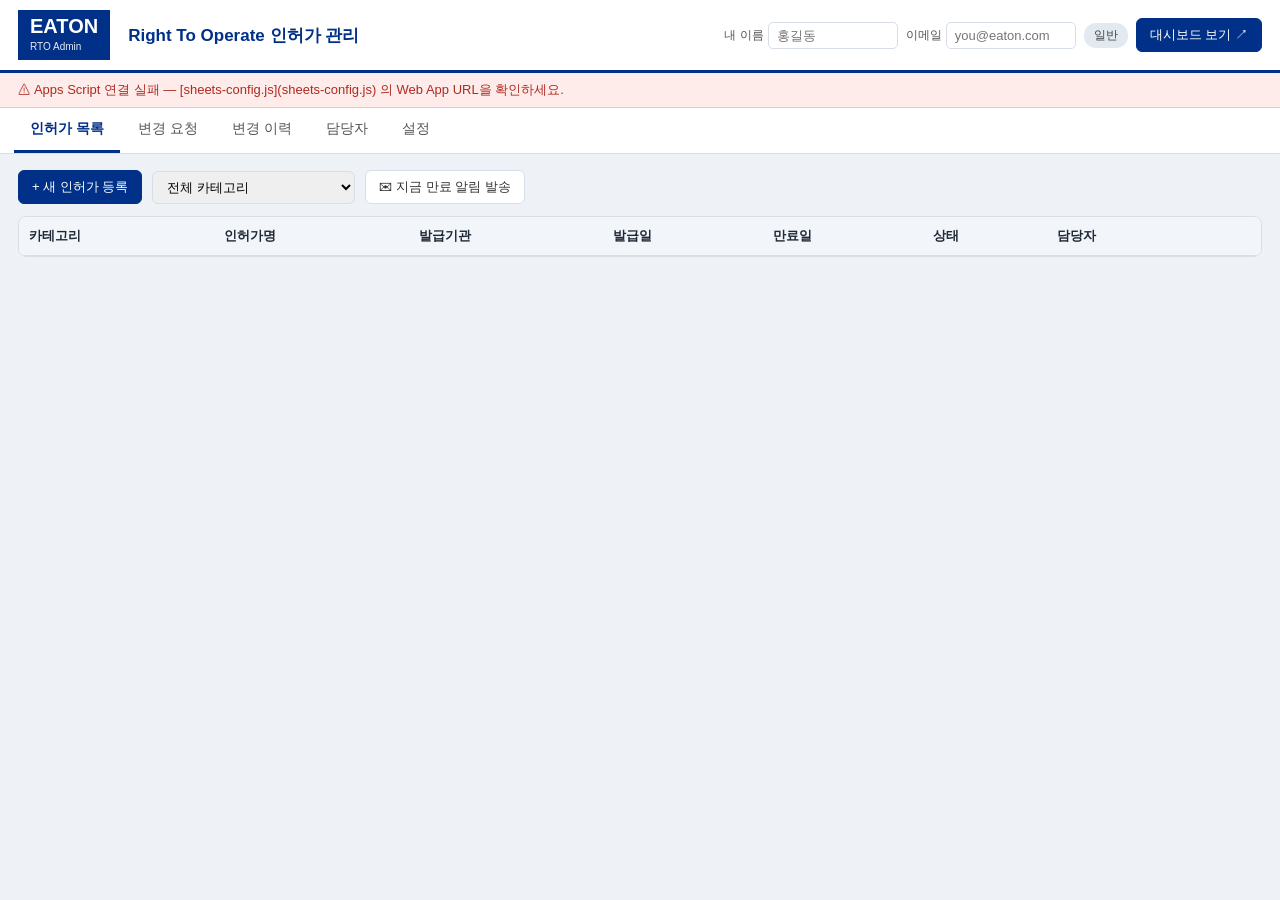
==== admin.html @ ec44a616 "Add files via upload" ====
<!DOCTYPE html>
<html lang="ko">
<head>
  <meta charset="UTF-8" />
  <meta name="viewport" content="width=device-width, initial-scale=1.0" />
  <title>RTO 관리자</title>
  <link rel="stylesheet" href="admin.css" />
</head>
<body>
  <header class="admin-top">
    <div class="brand">
      <span class="brand-name">EATON</span>
      <span class="brand-tag">RTO Admin</span>
    </div>
    <h1>Right To Operate 인허가 관리</h1>
    <div class="user-box">
      <label>내 이름 <input id="user-name" placeholder="홍길동" /></label>
      <label>이메일 <input id="user-email" placeholder="you@eaton.com" /></label>
      <span id="role-badge" class="role-badge">일반</span>
      <a href="index.html" class="btn primary" target="_blank">대시보드 보기 ↗</a>
    </div>
  </header>

  <div id="conn-banner" class="conn-banner" hidden>⚠ Apps Script 연결 실패 — [sheets-config.js](sheets-config.js) 의 Web App URL을 확인하세요.</div>

  <nav class="tabs">
    <button class="tab active" data-tab="permits">인허가 목록</button>
    <button class="tab" data-tab="requests">변경 요청 <span id="req-badge" class="badge" hidden>0</span></button>
    <button class="tab" data-tab="history">변경 이력</button>
    <button class="tab" data-tab="assignees">담당자</button>
    <button class="tab" data-tab="settings">설정</button>
  </nav>

  <main class="content">
    <!-- 인허가 목록 -->
    <section id="panel-permits" class="panel active">
      <div class="panel-bar">
        <button class="btn primary" id="btn-add">+ 새 인허가 등록</button>
        <select id="filter-category">
          <option value="">전체 카테고리</option>
          <option>Mandated Licenses/Permits</option>
          <option>Localized Licenses/Permits</option>
        </select>
        <button class="btn" id="btn-notify">✉ 지금 만료 알림 발송</button>
        <span class="hint" id="notify-result"></span>
      </div>
      <div class="table-scroll">
        <table class="admin-table">
          <thead>
            <tr>
              <th>카테고리</th><th>인허가명</th><th>발급기관</th><th>발급일</th>
              <th>만료일</th><th>상태</th><th>담당자</th><th></th>
            </tr>
          </thead>
          <tbody id="permits-body"></tbody>
        </table>
      </div>
    </section>

    <!-- 변경 요청 -->
    <section id="panel-requests" class="panel">
      <p class="hint">일반 사용자의 등록/수정/삭제 요청이 여기에 쌓입니다. 팀장(설정의 lead_email)이 승인하면 반영되고, 변경 이력에 기록됩니다.</p>
      <div class="table-scroll">
        <table class="admin-table">
          <thead>
            <tr><th>요청일</th><th>유형</th><th>인허가명</th><th>요청자</th><th>상태</th><th></th></tr>
          </thead>
          <tbody id="requests-body"></tbody>
        </table>
      </div>
    </section>

    <!-- 변경 이력 -->
    <section id="panel-history" class="panel">
      <div class="table-scroll">
        <table class="admin-table">
          <thead>
            <tr><th>일시</th><th>유형</th><th>인허가명</th><th>변경 내용</th><th>변경자</th></tr>
          </thead>
          <tbody id="history-body"></tbody>
        </table>
      </div>
    </section>

    <!-- 담당자 -->
    <section id="panel-assignees" class="panel">
      <p class="hint">담당자는 인허가 등록/수정 시 입력한 담당자 이메일에서 자동 수집됩니다.</p>
      <div class="table-scroll">
        <table class="admin-table">
          <thead><tr><th>이름</th><th>이메일</th><th>역할</th></tr></thead>
          <tbody id="assignees-body"></tbody>
        </table>
      </div>
    </section>

    <!-- 설정 -->
    <section id="panel-settings" class="panel">
      <form id="settings-form" class="settings-grid">
        <label>회사명 <input name="company" /></label>
        <label>사업장명(영문) <input name="site_name" /></label>
        <label>대시보드 제목 <input name="title" /></label>
        <label>담당 연락처 <input name="contact" /></label>
        <label>검토 시작 기준(일) <input name="alert_days" type="number" min="1" /></label>
        <label>알림 발송 시점(D-N, 콤마구분) <input name="reminder_buckets" /></label>
        <label>팀장 이름 <input name="lead_name" /></label>
        <label>팀장 이메일 <input name="lead_email" /></label>
        <label class="wide">Google Apps Script Web App URL <input name="apps_script_url" placeholder="https://script.google.com/macros/s/…/exec" /></label>
        <div class="wide">
          <button type="submit" class="btn primary">설정 저장</button>
          <span class="hint" id="settings-result"></span>
        </div>
      </form>
    </section>
  </main>

  <!-- 인허가 등록/수정 모달 -->
  <dialog id="permit-dialog">
    <form id="permit-form" method="dialog">
      <h2 id="dialog-title">새 인허가 등록</h2>
      <input type="hidden" name="id" />
      <div class="form-grid">
        <label>카테고리
          <select name="category">
            <option>Mandated Licenses/Permits</option>
            <option>Localized Licenses/Permits</option>
          </select>
        </label>
        <label>담당자 이름 <input name="assignee_name" /></label>
        <label class="wide">인허가명(한글) * <input name="description" required /></label>
        <label class="wide">영문 명칭 <input name="description_en" /></label>
        <label>발급기관 <input name="issuing_agency" /></label>
        <label>정렬순서 <input name="sort_order" type="number" value="0" /></label>
        <label>발급일 <input name="issue_date" type="date" /></label>
        <label>만료일 <input name="due_date" type="date" /></label>
        <label class="check-label"><input type="checkbox" id="issue-none" /> 발급일 해당 없음(N/A)</label>
        <label class="check-label"><input type="checkbox" id="due-none" /> 만료일 해당 없음(N/A)</label>
        <label>수동 상태
          <select name="status_override">
            <option value="">자동 계산</option>
            <option value="ok">최신 상태</option>
            <option value="review">갱신·검토 중</option>
            <option value="expired">만료</option>
            <option value="none">해당 없음</option>
          </select>
        </label>
        <label class="wide">담당자 이메일(알림 수신) <input name="assignee_email" type="email" /></label>
        <label class="wide">변경 사유/메모 <input name="note" placeholder="팀장 승인 요청 시 함께 전달됩니다" /></label>
      </div>
      <div class="dialog-actions">
        <button type="button" class="btn" id="btn-cancel">취소</button>
        <button type="submit" class="btn primary" id="btn-save">저장</button>
      </div>
    </form>
  </dialog>

  <script type="module" src="admin.js"></script>
</body>
</html>
---- admin.css ----
:root {
  --blue: #003087;
  --blue-light: #1a6dc8;
  --border: #d7dee6;
  --text: #1f2937;
  --ok: #2e9e44;
  --review: #f5b400;
  --expired: #d93025;
}

* { box-sizing: border-box; margin: 0; padding: 0; }
html, body { height: 100%; }
body {
  font-family: "Segoe UI", "Malgun Gothic", "Apple SD Gothic Neo", sans-serif;
  color: var(--text); background: #eef2f6;
  display: flex; flex-direction: column;
}

.admin-top {
  display: flex; align-items: center; gap: 18px;
  padding: 10px 18px; background: #fff; border-bottom: 3px solid var(--blue);
}
.brand { background: var(--blue); color: #fff; padding: 6px 12px; }
.brand-name { font-size: 20px; font-weight: 800; display: block; line-height: 1; }
.brand-tag { font-size: 10px; opacity: .9; }
.admin-top h1 { flex: 1; font-size: 17px; color: var(--blue); }
.user-box { display: flex; align-items: center; gap: 8px; flex-wrap: wrap; }
.user-box label { font-size: 12px; color: #555; display: flex; align-items: center; gap: 4px; }
.user-box input { padding: 5px 8px; border: 1px solid var(--border); border-radius: 5px; font-size: 13px; width: 130px; }
.role-badge { padding: 4px 10px; border-radius: 12px; font-size: 12px; background: #e3e9f0; color: #444; }
.role-badge.lead { background: var(--blue); color: #fff; }

.conn-banner { background: #fdecea; color: #b02a20; padding: 8px 18px; font-size: 13px; border-bottom: 1px solid #f0c3bf; }

.tabs { display: flex; gap: 2px; background: #fff; padding: 0 14px; border-bottom: 1px solid var(--border); }
.tab {
  padding: 12px 16px; border: none; background: none; cursor: pointer;
  font-size: 14px; color: #555; border-bottom: 3px solid transparent;
}
.tab.active { color: var(--blue); font-weight: 700; border-bottom-color: var(--blue); }
.badge { background: var(--expired); color: #fff; border-radius: 10px; padding: 1px 7px; font-size: 11px; margin-left: 4px; }

.content { flex: 1; padding: 16px 18px; overflow: auto; }
.panel { display: none; }
.panel.active { display: block; }

.panel-bar { display: flex; align-items: center; gap: 10px; margin-bottom: 12px; flex-wrap: wrap; }
.panel-bar input, .panel-bar select {
  padding: 7px 10px; border: 1px solid var(--border); border-radius: 6px; font-size: 13px;
}
.hint { font-size: 12px; color: #777; }

.btn {
  display: inline-flex; align-items: center; gap: 5px;
  padding: 7px 13px; border-radius: 6px; cursor: pointer; font-size: 13px;
  border: 1px solid var(--border); background: #fff; color: #333; text-decoration: none;
}
.btn:hover { background: #f0f4f8; }
.btn.primary { background: var(--blue); color: #fff; border-color: var(--blue); }
.btn.primary:hover { background: #0a2f73; }
.btn.danger { color: var(--expired); border-color: #f0c3bf; }
.btn.small { padding: 4px 9px; font-size: 12px; }

.table-scroll { overflow: auto; background: #fff; border: 1px solid var(--border); border-radius: 8px; }
.admin-table { width: 100%; border-collapse: collapse; font-size: 13px; }
.admin-table th { background: #f2f5f9; text-align: left; padding: 10px; border-bottom: 1px solid var(--border); white-space: nowrap; }
.admin-table td { padding: 9px 10px; border-bottom: 1px solid #eef1f4; vertical-align: middle; }
.admin-table tr:last-child td { border-bottom: none; }
.admin-table tbody tr:hover { background: #f7fafd; }

.status-badge {
  display: inline-block; min-width: 70px; text-align: center;
  padding: 4px 8px; border-radius: 4px; color: #fff; font-weight: 700; font-size: 12px;
}
.status-badge.ok { background: var(--ok); }
.status-badge.review { background: var(--review); color: #333; }
.status-badge.expired { background: var(--expired); }

.req-badge { display: inline-block; padding: 2px 8px; border-radius: 10px; font-size: 11px; }
.req-badge.pending { background: #fff3cd; color: #856404; }
.req-badge.approved { background: #d7f0dd; color: #176b34; }
.req-badge.rejected { background: #fdecea; color: #b02a20; }

.settings-grid { display: grid; grid-template-columns: 1fr 1fr; gap: 14px; max-width: 820px; background: #fff; padding: 18px; border-radius: 8px; border: 1px solid var(--border); }
.settings-grid label { display: flex; flex-direction: column; gap: 5px; font-size: 13px; color: #444; }
.settings-grid input { padding: 8px 10px; border: 1px solid var(--border); border-radius: 6px; font-size: 13px; }
.settings-grid .wide { grid-column: 1 / -1; }

dialog {
  border: none; border-radius: 10px; padding: 22px; width: min(640px, 92vw);
  box-shadow: 0 12px 40px rgba(0,0,0,.25);
}
dialog::backdrop { background: rgba(0,0,0,.35); }
dialog h2 { margin-bottom: 14px; color: var(--blue); font-size: 17px; }
.form-grid { display: grid; grid-template-columns: 1fr 1fr; gap: 12px; }
.form-grid label { display: flex; flex-direction: column; gap: 5px; font-size: 13px; color: #444; }
.form-grid input, .form-grid select { padding: 8px 10px; border: 1px solid var(--border); border-radius: 6px; font-size: 13px; }
.form-grid .wide { grid-column: 1 / -1; }
.form-grid .check-label { flex-direction: row; align-items: center; gap: 6px; align-self: end; padding-bottom: 8px; }
.form-grid .check-label input { width: auto; }
.dialog-actions { display: flex; justify-content: flex-end; gap: 10px; margin-top: 18px; }
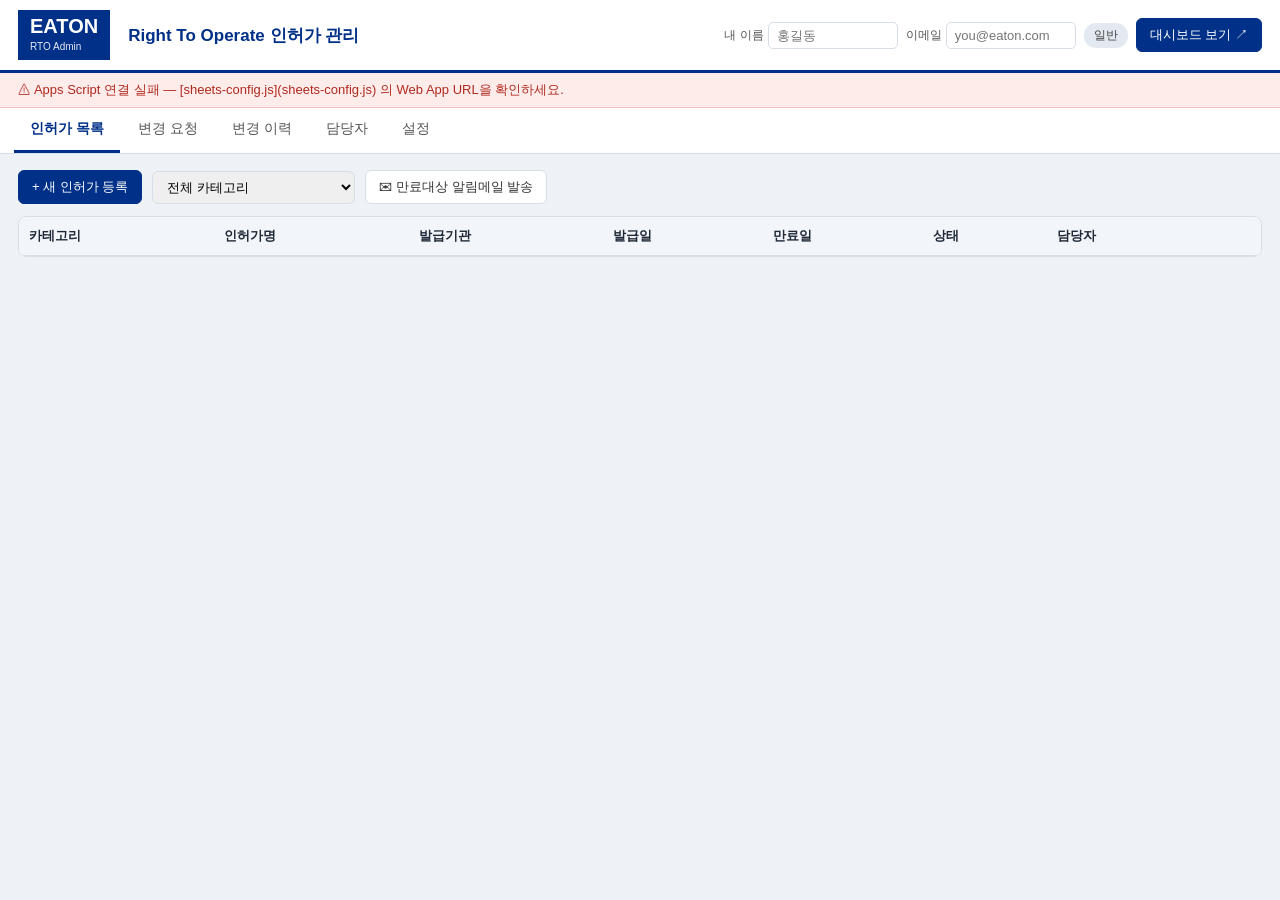
==== commit 09c06944: "Add files via upload" ====
--- a/admin.html
+++ b/admin.html
@@ -41,7 +41,7 @@
           <option>Mandated Licenses/Permits</option>
           <option>Localized Licenses/Permits</option>
         </select>
-        <button class="btn" id="btn-notify">✉ 지금 만료 알림 발송</button>
+        <button class="btn" id="btn-notify">✉ 만료대상 알림메일 발송</button>
         <span class="hint" id="notify-result"></span>
       </div>
       <div class="table-scroll">
@@ -110,6 +110,16 @@
           <span class="hint" id="settings-result"></span>
         </div>
       </form>
+
+      <div class="test-mail">
+        <h3>메일 시험발송</h3>
+        <div class="test-mail-row">
+          <label class="check-label"><input type="checkbox" id="test-mail-lead" checked /> 팀장</label>
+          <label class="check-label"><input type="checkbox" id="test-mail-assignees" /> 담당자 전체</label>
+          <button type="button" class="btn" id="btn-test-mail">메일 시험발송</button>
+          <span class="hint" id="test-mail-result"></span>
+        </div>
+      </div>
     </section>
   </main>
 
@@ -153,6 +163,16 @@
     </form>
   </dialog>
 
+  <!-- 만료 알림 발송 확인 모달 -->
+  <dialog id="notify-dialog">
+    <h2>만료대상 알림메일 발송</h2>
+    <div id="notify-preview" class="notify-preview"></div>
+    <div class="dialog-actions">
+      <button type="button" class="btn" id="btn-notify-cancel">취소</button>
+      <button type="button" class="btn primary" id="btn-notify-send">알림 메일 발송하기</button>
+    </div>
+  </dialog>
+
   <script type="module" src="admin.js"></script>
 </body>
 </html>
--- a/admin.css
+++ b/admin.css
@@ -75,6 +75,7 @@
 .status-badge.ok { background: var(--ok); }
 .status-badge.review { background: var(--review); color: #333; }
 .status-badge.expired { background: var(--expired); }
+.status-badge.none { background: #fff; color: var(--text); border: 1px solid var(--border); }
 
 .req-badge { display: inline-block; padding: 2px 8px; border-radius: 10px; font-size: 11px; }
 .req-badge.pending { background: #fff3cd; color: #856404; }
@@ -86,6 +87,15 @@
 .settings-grid input { padding: 8px 10px; border: 1px solid var(--border); border-radius: 6px; font-size: 13px; }
 .settings-grid .wide { grid-column: 1 / -1; }
 
+.test-mail { max-width: 820px; background: #fff; padding: 18px; border-radius: 8px; border: 1px solid var(--border); margin-top: 14px; }
+.test-mail h3 { font-size: 14px; color: var(--blue); margin-bottom: 10px; }
+.test-mail-row { display: flex; align-items: center; gap: 14px; flex-wrap: wrap; }
+.test-mail-row .check-label { flex-direction: row; align-items: center; gap: 5px; font-size: 13px; color: #444; }
+.test-mail-row .hint { font-size: 12px; color: #888; }
+
+.notify-preview { margin-bottom: 14px; }
+.notify-summary { font-size: 13px; color: #444; margin-bottom: 8px; }
+#notify-dialog { width: min(720px, 94vw); }
 dialog {
   border: none; border-radius: 10px; padding: 22px; width: min(640px, 92vw);
   box-shadow: 0 12px 40px rgba(0,0,0,.25);
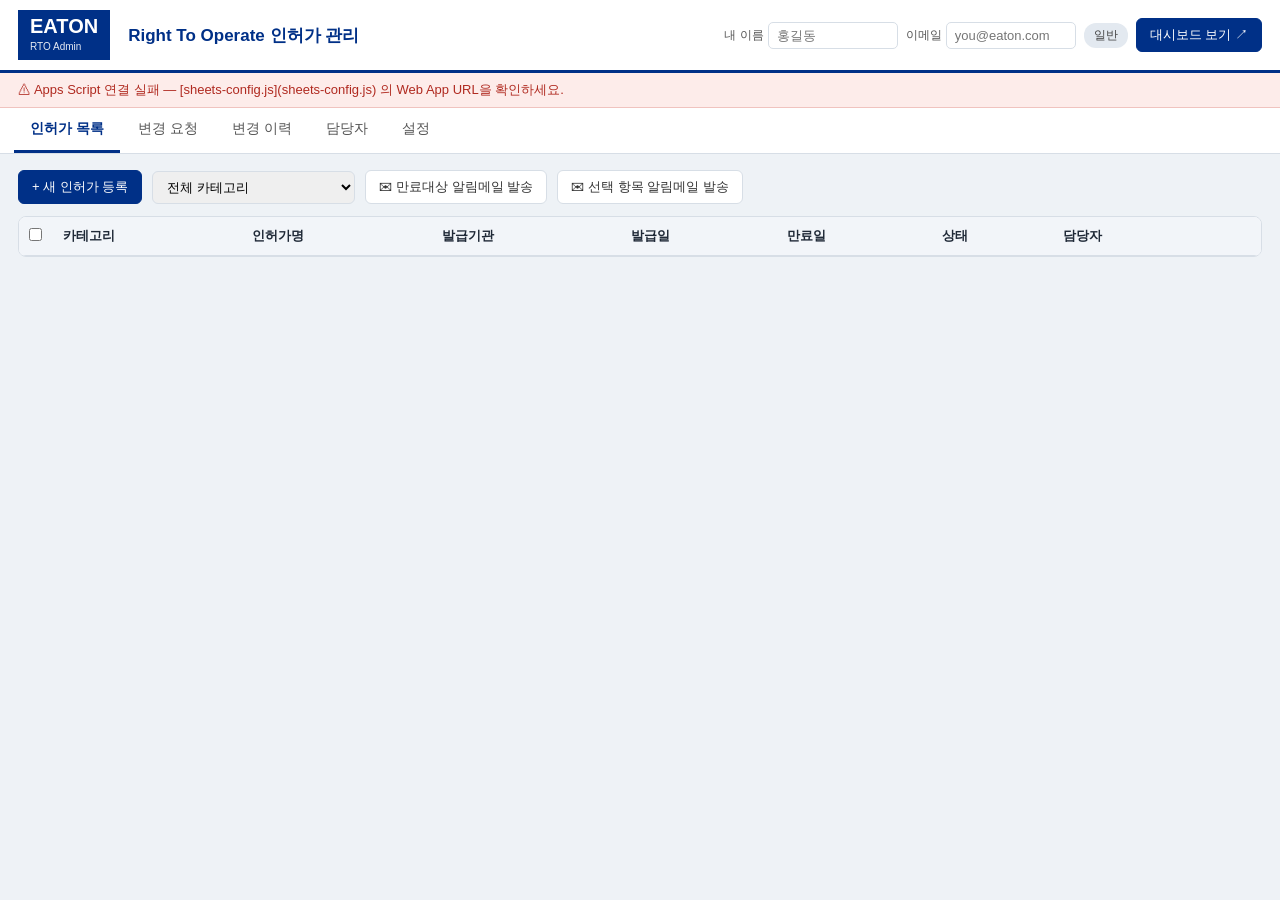
==== commit 15b83ac3: "Add files via upload" ====
--- a/admin.html
+++ b/admin.html
@@ -42,12 +42,14 @@
           <option>Localized Licenses/Permits</option>
         </select>
         <button class="btn" id="btn-notify">✉ 만료대상 알림메일 발송</button>
+        <button class="btn" id="btn-notify-selected">✉ 선택 항목 알림메일 발송</button>
         <span class="hint" id="notify-result"></span>
       </div>
       <div class="table-scroll">
         <table class="admin-table">
           <thead>
             <tr>
+              <th class="col-check"><input type="checkbox" id="check-all" title="전체 선택" /></th>
               <th>카테고리</th><th>인허가명</th><th>발급기관</th><th>발급일</th>
               <th>만료일</th><th>상태</th><th>담당자</th><th></th>
             </tr>
@@ -165,7 +167,7 @@
 
   <!-- 만료 알림 발송 확인 모달 -->
   <dialog id="notify-dialog">
-    <h2>만료대상 알림메일 발송</h2>
+    <h2 id="notify-dialog-title">만료대상 알림메일 발송</h2>
     <div id="notify-preview" class="notify-preview"></div>
     <div class="dialog-actions">
       <button type="button" class="btn" id="btn-notify-cancel">취소</button>
--- a/admin.css
+++ b/admin.css
@@ -95,7 +95,10 @@
 
 .notify-preview { margin-bottom: 14px; }
 .notify-summary { font-size: 13px; color: #444; margin-bottom: 8px; }
+.warn { color: var(--expired); font-weight: 700; }
 #notify-dialog { width: min(720px, 94vw); }
+.col-check { width: 34px; text-align: center; }
+.col-check input { cursor: pointer; }
 dialog {
   border: none; border-radius: 10px; padding: 22px; width: min(640px, 92vw);
   box-shadow: 0 12px 40px rgba(0,0,0,.25);
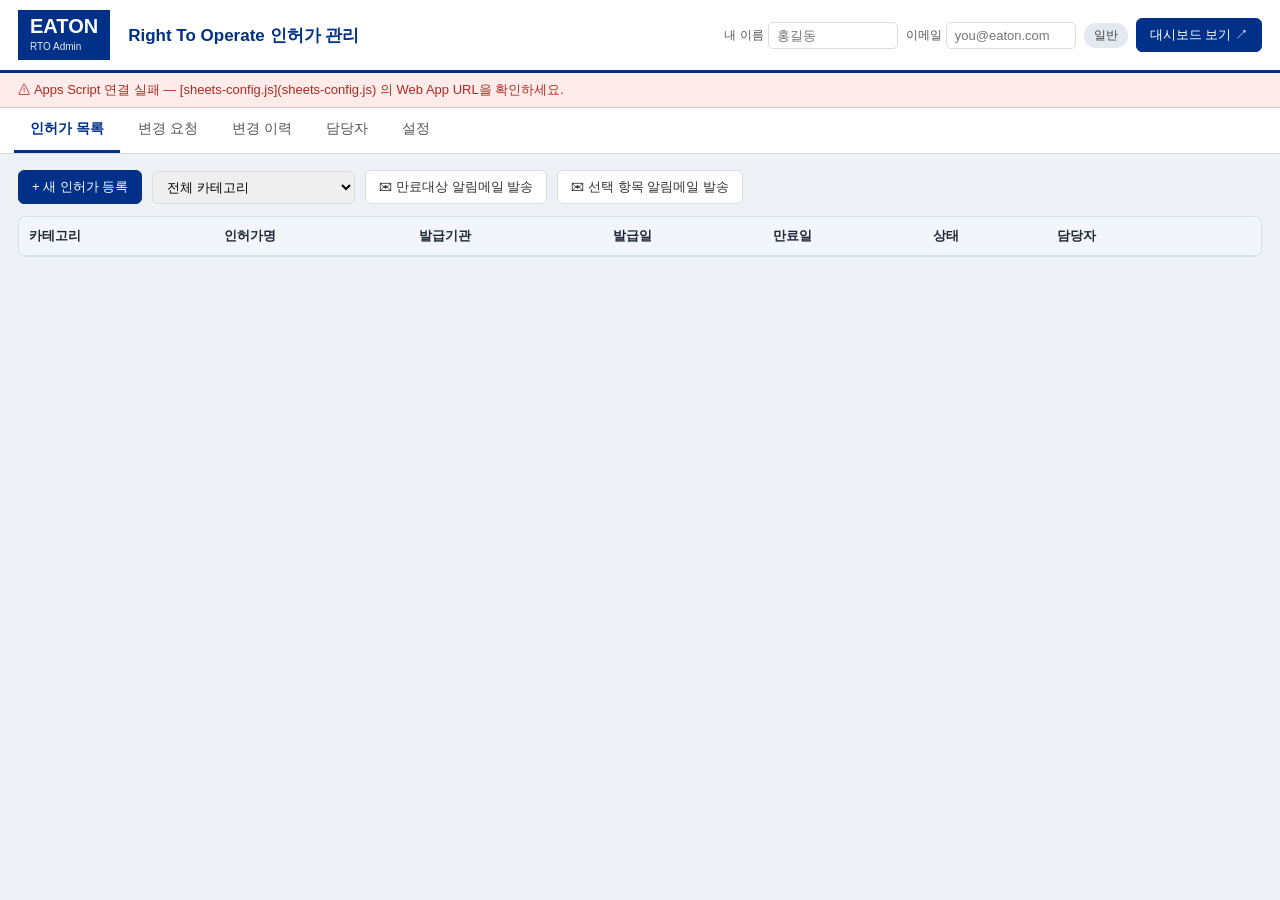
==== commit 194f10d2: "Add files via upload" ====
--- a/admin.html
+++ b/admin.html
@@ -49,7 +49,6 @@
         <table class="admin-table">
           <thead>
             <tr>
-              <th class="col-check"><input type="checkbox" id="check-all" title="전체 선택" /></th>
               <th>카테고리</th><th>인허가명</th><th>발급기관</th><th>발급일</th>
               <th>만료일</th><th>상태</th><th>담당자</th><th></th>
             </tr>
@@ -175,6 +174,23 @@
     </div>
   </dialog>
 
+  <!-- 선택 항목 알림메일 발송 모달 -->
+  <dialog id="selected-notify-dialog">
+    <h2>선택 항목 알림메일 발송</h2>
+    <p class="hint">알림메일을 보낼 인허가 항목을 클릭해 선택하세요. 담당자 이메일이 등록된 항목만 발송됩니다.</p>
+    <div id="selected-notify-summary" class="notify-summary"></div>
+    <div class="table-scroll selected-notify-scroll">
+      <div class="selected-notify-head">
+        <label class="check-label"><input type="checkbox" id="selected-notify-check-all" /> 전체 선택</label>
+      </div>
+      <div id="selected-notify-list" class="selected-notify-list"></div>
+    </div>
+    <div class="dialog-actions">
+      <button type="button" class="btn" id="btn-selected-notify-cancel">취소</button>
+      <button type="button" class="btn primary" id="btn-selected-notify-send">메일알림 발송하기</button>
+    </div>
+  </dialog>
+
   <script type="module" src="admin.js"></script>
 </body>
 </html>
--- a/admin.css
+++ b/admin.css
@@ -97,8 +97,29 @@
 .notify-summary { font-size: 13px; color: #444; margin-bottom: 8px; }
 .warn { color: var(--expired); font-weight: 700; }
 #notify-dialog { width: min(720px, 94vw); }
-.col-check { width: 34px; text-align: center; }
-.col-check input { cursor: pointer; }
+#selected-notify-dialog { width: min(760px, 94vw); }
+.selected-notify-scroll { max-height: 420px; overflow: auto; }
+.selected-notify-head {
+  position: sticky; top: 0; z-index: 1;
+  padding: 8px 12px; background: #f2f5f9; border-bottom: 1px solid var(--border);
+}
+.selected-notify-head .check-label {
+  display: inline-flex; align-items: center; gap: 6px;
+  font-size: 13px; color: #444; cursor: pointer;
+}
+.selected-notify-list { display: flex; flex-direction: column; }
+.sel-item {
+  display: flex; align-items: center; gap: 10px;
+  padding: 9px 12px; border-bottom: 1px solid #eef1f4;
+  font-size: 13px; cursor: pointer;
+}
+.sel-item:hover { background: #f7fafd; }
+.sel-item.no-email { opacity: .6; cursor: not-allowed; }
+.sel-item input[type="checkbox"] { width: 16px; height: 16px; cursor: pointer; flex: none; }
+.sel-name { flex: 1; font-weight: 600; color: var(--text); }
+.sel-meta { color: #666; white-space: nowrap; }
+.sel-email { color: #888; font-size: 12px; white-space: nowrap; }
+.sel-empty { padding: 16px; color: #888; font-size: 13px; }
 dialog {
   border: none; border-radius: 10px; padding: 22px; width: min(640px, 92vw);
   box-shadow: 0 12px 40px rgba(0,0,0,.25);
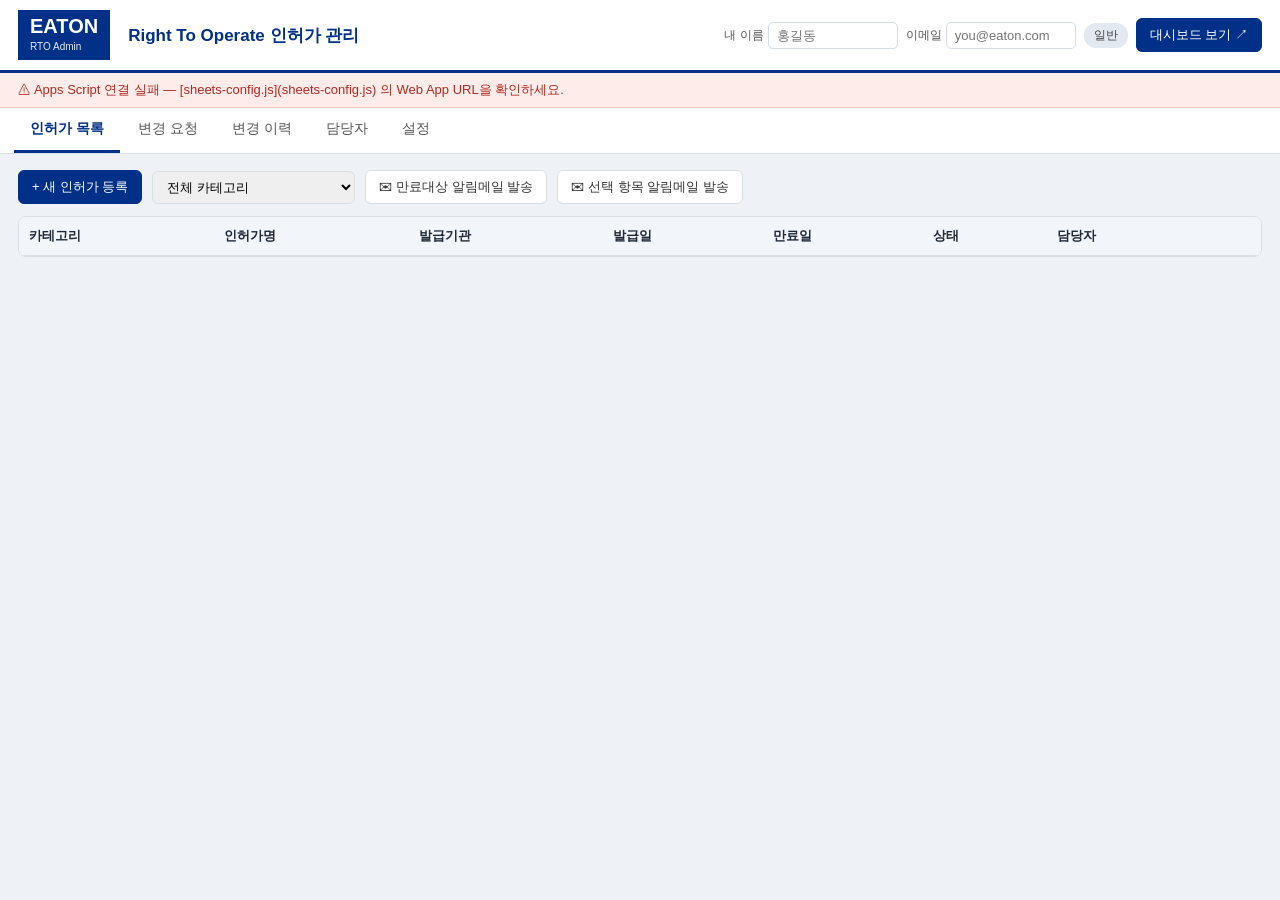
==== commit 61d82102: "Add files via upload" ====
--- a/admin.html
+++ b/admin.html
@@ -177,7 +177,7 @@
   <!-- 선택 항목 알림메일 발송 모달 -->
   <dialog id="selected-notify-dialog">
     <h2>선택 항목 알림메일 발송</h2>
-    <p class="hint">알림메일을 보낼 인허가 항목을 클릭해 선택하세요. 담당자 이메일이 등록된 항목만 발송됩니다.</p>
+    <p class="hint">알림메일을 보낼 인허가 항목을 클릭해 선택하세요. 담당자 이메일이 없는 항목은 발송에서 제외됩니다.</p>
     <div id="selected-notify-summary" class="notify-summary"></div>
     <div class="table-scroll selected-notify-scroll">
       <div class="selected-notify-head">
--- a/admin.css
+++ b/admin.css
@@ -114,7 +114,7 @@
   font-size: 13px; cursor: pointer;
 }
 .sel-item:hover { background: #f7fafd; }
-.sel-item.no-email { opacity: .6; cursor: not-allowed; }
+.sel-item.no-email { opacity: .7; }
 .sel-item input[type="checkbox"] { width: 16px; height: 16px; cursor: pointer; flex: none; }
 .sel-name { flex: 1; font-weight: 600; color: var(--text); }
 .sel-meta { color: #666; white-space: nowrap; }
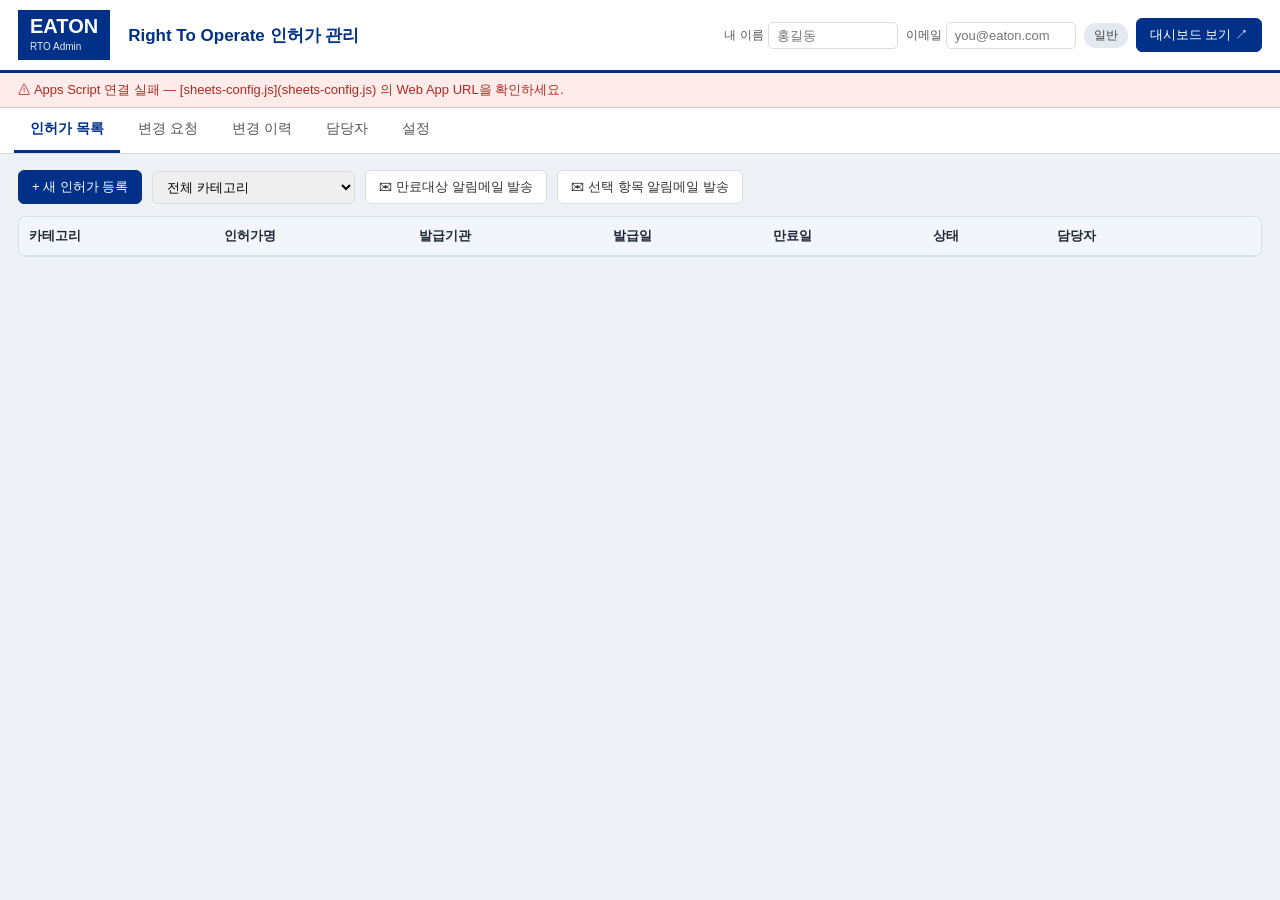
==== commit 2ce51a82: "Add files via upload" ====
--- a/admin.html
+++ b/admin.html
@@ -105,6 +105,7 @@
         <label>알림 발송 시점(D-N, 콤마구분) <input name="reminder_buckets" /></label>
         <label>팀장 이름 <input name="lead_name" /></label>
         <label>팀장 이메일 <input name="lead_email" /></label>
+        <label>담당자 이메일(참조) <input name="manager_email" type="email" placeholder="cc@eaton.com" /></label>
         <label class="wide">Google Apps Script Web App URL <input name="apps_script_url" placeholder="https://script.google.com/macros/s/…/exec" /></label>
         <div class="wide">
           <button type="submit" class="btn primary">설정 저장</button>
